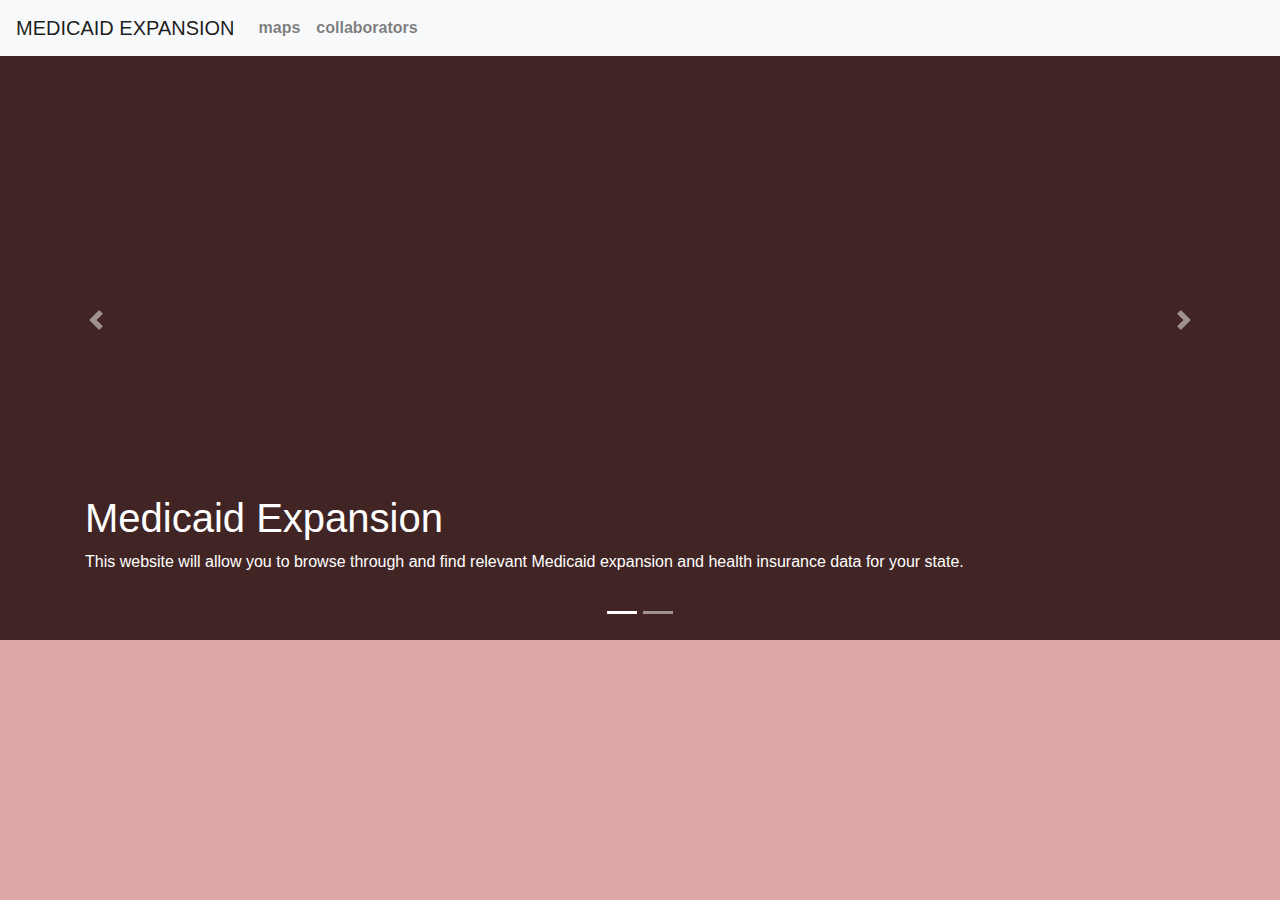
==== webapp.html @ 67f7e59b "HTML" ====
<!doctype html>
<html lang="en">
  <head>
    <!-- Required meta tags -->
    <meta charset="utf-8">
    <meta name="viewport" content="width=device-width, initial-scale=1, shrink-to-fit=no">

    <!-- Bootstrap CSS -->
    <link rel="stylesheet" href="https://maxcdn.bootstrapcdn.com/bootstrap/4.0.0/css/bootstrap.min.css" integrity="sha384-Gn5384xqQ1aoWXA+058RXPxPg6fy4IWvTNh0E263XmFcJlSAwiGgFAW/dAiS6JXm" crossorigin="anonymous">
    <script src="https://code.jquery.com/jquery-3.2.1.slim.min.js" integrity="sha384-KJ3o2DKtIkvYIK3UENzmM7KCkRr/rE9/Qpg6aAZGJwFDMVNA/GpGFF93hXpG5KkN" crossorigin="anonymous"></script>
    <script src="https://cdnjs.cloudflare.com/ajax/libs/popper.js/1.12.9/umd/popper.min.js" integrity="sha384-ApNbgh9B+Y1QKtv3Rn7W3mgPxhU9K/ScQsAP7hUibX39j7fakFPskvXusvfa0b4Q" crossorigin="anonymous"></script>
    <script src="https://maxcdn.bootstrapcdn.com/bootstrap/4.0.0/js/bootstrap.min.js" integrity="sha384-JZR6Spejh4U02d8jOt6vLEHfe/JQGiRRSQQxSfFWpi1MquVdAyjUar5+76PVCmYl" crossorigin="anonymous"></script>
  <link rel="stylesheet" href="styles.css">
    <title>Medicaid Expansion</title>
  </head>
  <body>
   

  <!--Navbar Code-->
  <nav class="navbar navbar-expand-lg navbar-light bg-light">
    <a class="navbar-brand" href="#">MEDICAID EXPANSION</a>
    <button class="navbar-toggler" type="button" data-toggle="collapse" data-target="#navbarNav" aria-controls="navbarNav" aria-expanded="false" aria-label="Toggle navigation">
      <span class="navbar-toggler-icon"></span>
    </button>
    <div class="collapse navbar-collapse" id="navbarNav">
      <ul class="navbar-nav mr-auto">
        <li class="nav-item">
          <a class="nav-link" href="../healthcare-access/webapp2.html">maps</a>
        </li>
        <li class="nav-item">
          <a class="nav-link" href="../healthcare-access/webapp3.html">collaborators</a>
        </li>
      </ul>
    </div>
  </nav> 

  <!--Carousel Code-->
  <div id="myCarousel" class="carousel slide" data-ride="carousel" >
      <ol class="carousel-indicators">
          <li data-target="#myCarousel" data-slide-to="0" class="active"></li>
          <li data-target="#myCarousel" data-slide-to="1"></li>
      </ol> 

  <div class="carousel-inner">
    <div class="carousel-item active">
        <div class="overlay-image"><img src="" alt="First Slide"></div>
      <div class="container">
          <h1>Medicaid Expansion</h1>
          <p>This website will allow you to browse through and find relevant Medicaid expansion and health insurance data for your state.</p>
      </div>
    </div>
  <div class="carousel-item">
    <div class="overlay-image"><img src="" alt="Second Slide"></div>
    
    <div class="container">
        <h1>Medicaid Expansion</h1>
        <p>This website will allow you to browse through and find relevant Medicaid expansion and health insurance data for your state.</p>  
    </div>
    </div>
</div>

<a href="#myCarousel" class="carousel-control-next" role="button" data-slide="next">
    <span class="sr-only">Next</span>
    <span class="carousel-control-next-icon" aria-hidden="true"></span>
</a>
<a href="#myCarousel" class="carousel-control-prev" role="button" data-slide="prev">
    <span class="sr-only">Previous</span>
    <span class="carousel-control-prev-icon" aria-hidden="true"></span>
</div>


    </body>
</html>
---- styles.css ----
.navbar {
  position: absolute;
  background: transparent;
  width: 100%;
  z-index: 10;
  border-bottom: 1px solid rgba(rgb(0, 0, 0), green, blue, alpha);
  font-family: Arial, Helvetica, sans-serif;
  background-color: rgba(212, 144, 144, 0.795);
}
body {
  background-color: rgba(212, 144, 144, 0.795);
}
.nav-item {
  text-align: right;
  font-weight: bolder;
}
.navbar-light {
  color: rgb(143, 143, 143);
}
#maps {
  position: absolute;
  bottom: 0;
  left: 0;
  right: 0;
  padding-top: 0;
}

.container {
  position: absolute;
  bottom: 0;
  left: 0;
  right: 0;
  padding-bottom: 50px;
}
.carousel-item {
  position: relative;
  height: 40rem;
  background: rgb(65, 37, 37);
  color: rgb(255, 255, 255);
  background-position: center;
  background-size: cover;
}
.overlay-image {
  position: absolute;
  bottom: 0;
  left: 0;
  right: 0;
  top: 0;
  background-position: center;
  background-size: cover;
  opacity: 0.5;
}
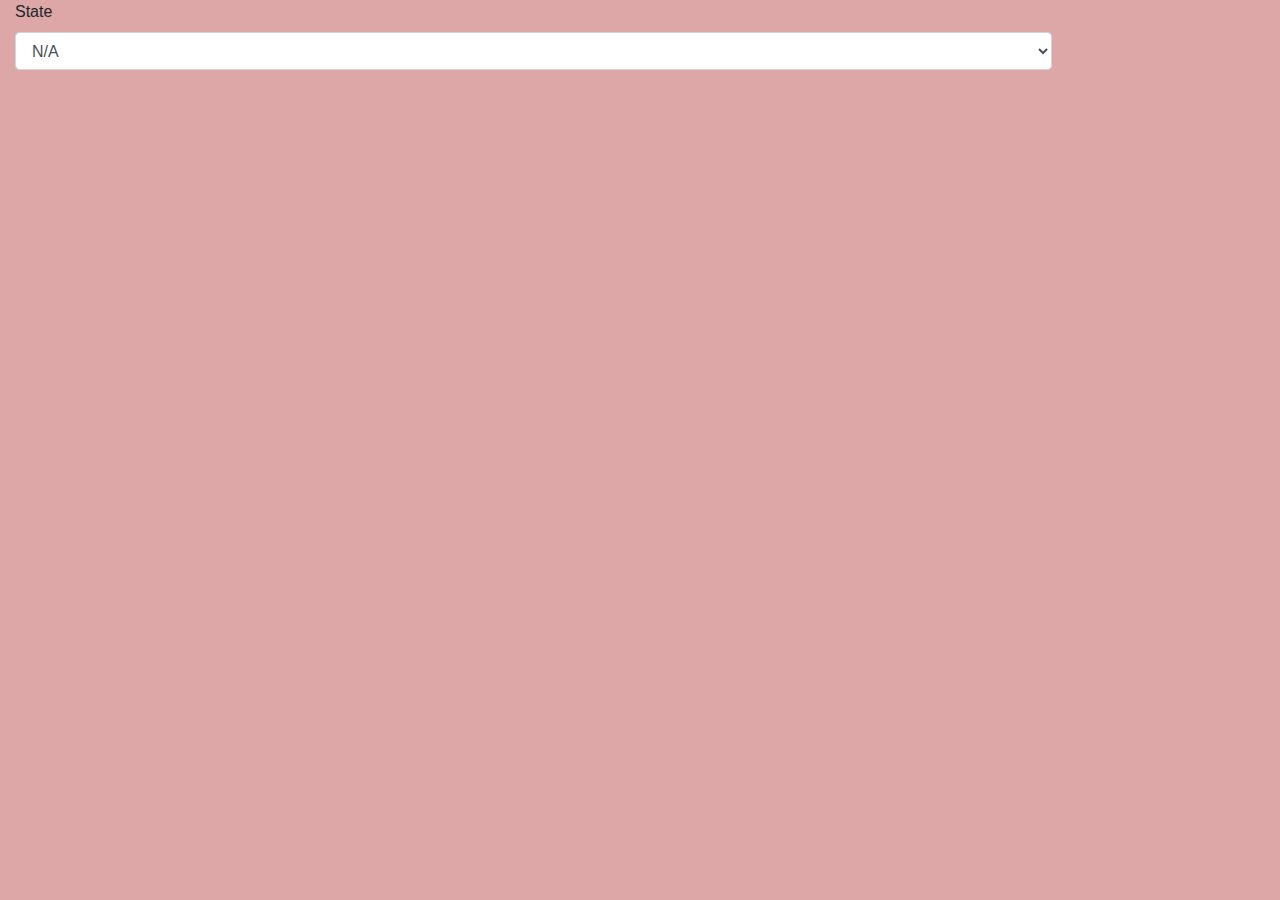
==== commit a1f375d1: "final update" ====
--- a/webapp.html
+++ b/webapp.html
@@ -16,58 +16,70 @@
   <body>
    
 
-  <!--Navbar Code-->
-  <nav class="navbar navbar-expand-lg navbar-light bg-light">
-    <a class="navbar-brand" href="#">MEDICAID EXPANSION</a>
-    <button class="navbar-toggler" type="button" data-toggle="collapse" data-target="#navbarNav" aria-controls="navbarNav" aria-expanded="false" aria-label="Toggle navigation">
-      <span class="navbar-toggler-icon"></span>
-    </button>
-    <div class="collapse navbar-collapse" id="navbarNav">
-      <ul class="navbar-nav mr-auto">
-        <li class="nav-item">
-          <a class="nav-link" href="../healthcare-access/webapp2.html">maps</a>
-        </li>
-        <li class="nav-item">
-          <a class="nav-link" href="../healthcare-access/webapp3.html">collaborators</a>
-        </li>
-      </ul>
-    </div>
-  </nav> 
+
 
   <!--Carousel Code-->
-  <div id="myCarousel" class="carousel slide" data-ride="carousel" >
-      <ol class="carousel-indicators">
-          <li data-target="#myCarousel" data-slide-to="0" class="active"></li>
-          <li data-target="#myCarousel" data-slide-to="1"></li>
-      </ol> 
-
-  <div class="carousel-inner">
-    <div class="carousel-item active">
-        <div class="overlay-image"><img src="" alt="First Slide"></div>
-      <div class="container">
-          <h1>Medicaid Expansion</h1>
-          <p>This website will allow you to browse through and find relevant Medicaid expansion and health insurance data for your state.</p>
-      </div>
+  <div class="form-group">
+    <label for="state" class="col-sm-2 control-label">State</label>
+    <div class="col-sm-10">
+      <select class="form-control" id="state" name="state">
+        <option value="">N/A</option>
+        <option value="AK">Alaska</option>
+        <option value="AL">Alabama</option>
+        <option value="AR">Arkansas</option>
+        <option value="AZ">Arizona</option>
+        <option value="CA">California</option>
+        <option value="CO">Colorado</option>
+        <option value="CT">Connecticut</option>
+        <option value="DC">District of Columbia</option>
+        <option value="DE">Delaware</option>
+        <option value="FL">Florida</option>
+        <option value="GA">Georgia</option>
+        <option value="HI">Hawaii</option>
+        <option value="IA">Iowa</option>
+        <option value="ID">Idaho</option>
+        <option value="IL">Illinois</option>
+        <option value="IN">Indiana</option>
+        <option value="KS">Kansas</option>
+        <option value="KY">Kentucky</option>
+        <option value="LA">Louisiana</option>
+        <option value="MA">Massachusetts</option>
+        <option value="MD">Maryland</option>
+        <option value="ME">Maine</option>
+        <option value="MI">Michigan</option>
+        <option value="MN">Minnesota</option>
+        <option value="MO">Missouri</option>
+        <option value="MS">Mississippi</option>
+        <option value="MT">Montana</option>
+        <option value="NC">North Carolina</option>
+        <option value="ND">North Dakota</option>
+        <option value="NE">Nebraska</option>
+        <option value="NH">New Hampshire</option>
+        <option value="NJ">New Jersey</option>
+        <option value="NM">New Mexico</option>
+        <option value="NV">Nevada</option>
+        <option value="NY">New York</option>
+        <option value="OH">Ohio</option>
+        <option value="OK">Oklahoma</option>
+        <option value="OR">Oregon</option>
+        <option value="PA">Pennsylvania</option>
+        <option value="PR">Puerto Rico</option>
+        <option value="RI">Rhode Island</option>
+        <option value="SC">South Carolina</option>
+        <option value="SD">South Dakota</option>
+        <option value="TN">Tennessee</option>
+        <option value="TX">Texas</option>
+        <option value="UT">Utah</option>
+        <option value="VA">Virginia</option>
+        <option value="VT">Vermont</option>
+        <option value="WA">Washington</option>
+        <option value="WI">Wisconsin</option>
+        <option value="WV">West Virginia</option>
+        <option value="WY">Wyoming</option>
+      </select>
     </div>
-  <div class="carousel-item">
-    <div class="overlay-image"><img src="" alt="Second Slide"></div>
-    
-    <div class="container">
-        <h1>Medicaid Expansion</h1>
-        <p>This website will allow you to browse through and find relevant Medicaid expansion and health insurance data for your state.</p>  
-    </div>
-    </div>
-</div>
-
-<a href="#myCarousel" class="carousel-control-next" role="button" data-slide="next">
-    <span class="sr-only">Next</span>
-    <span class="carousel-control-next-icon" aria-hidden="true"></span>
-</a>
-<a href="#myCarousel" class="carousel-control-prev" role="button" data-slide="prev">
-    <span class="sr-only">Previous</span>
-    <span class="carousel-control-prev-icon" aria-hidden="true"></span>
-</div>
-
+  </div>
+  
 
     </body>
 </html>